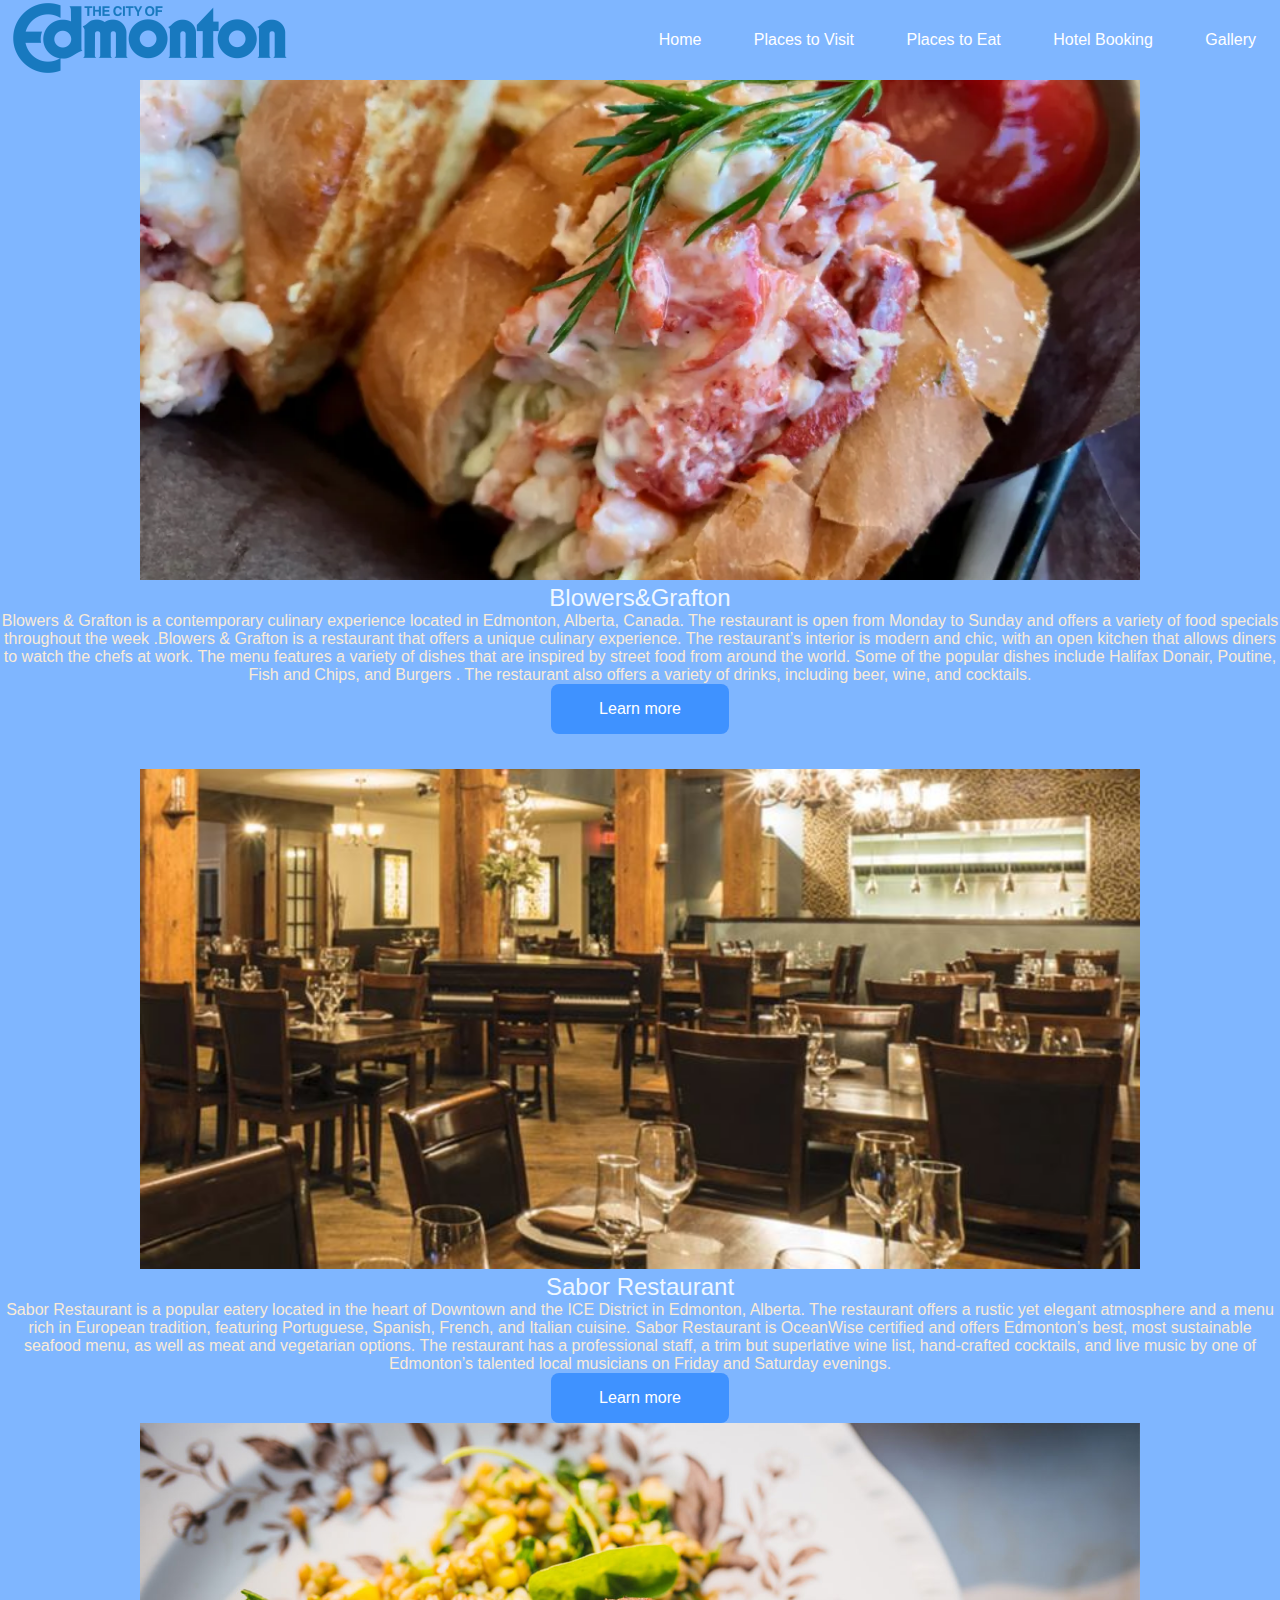
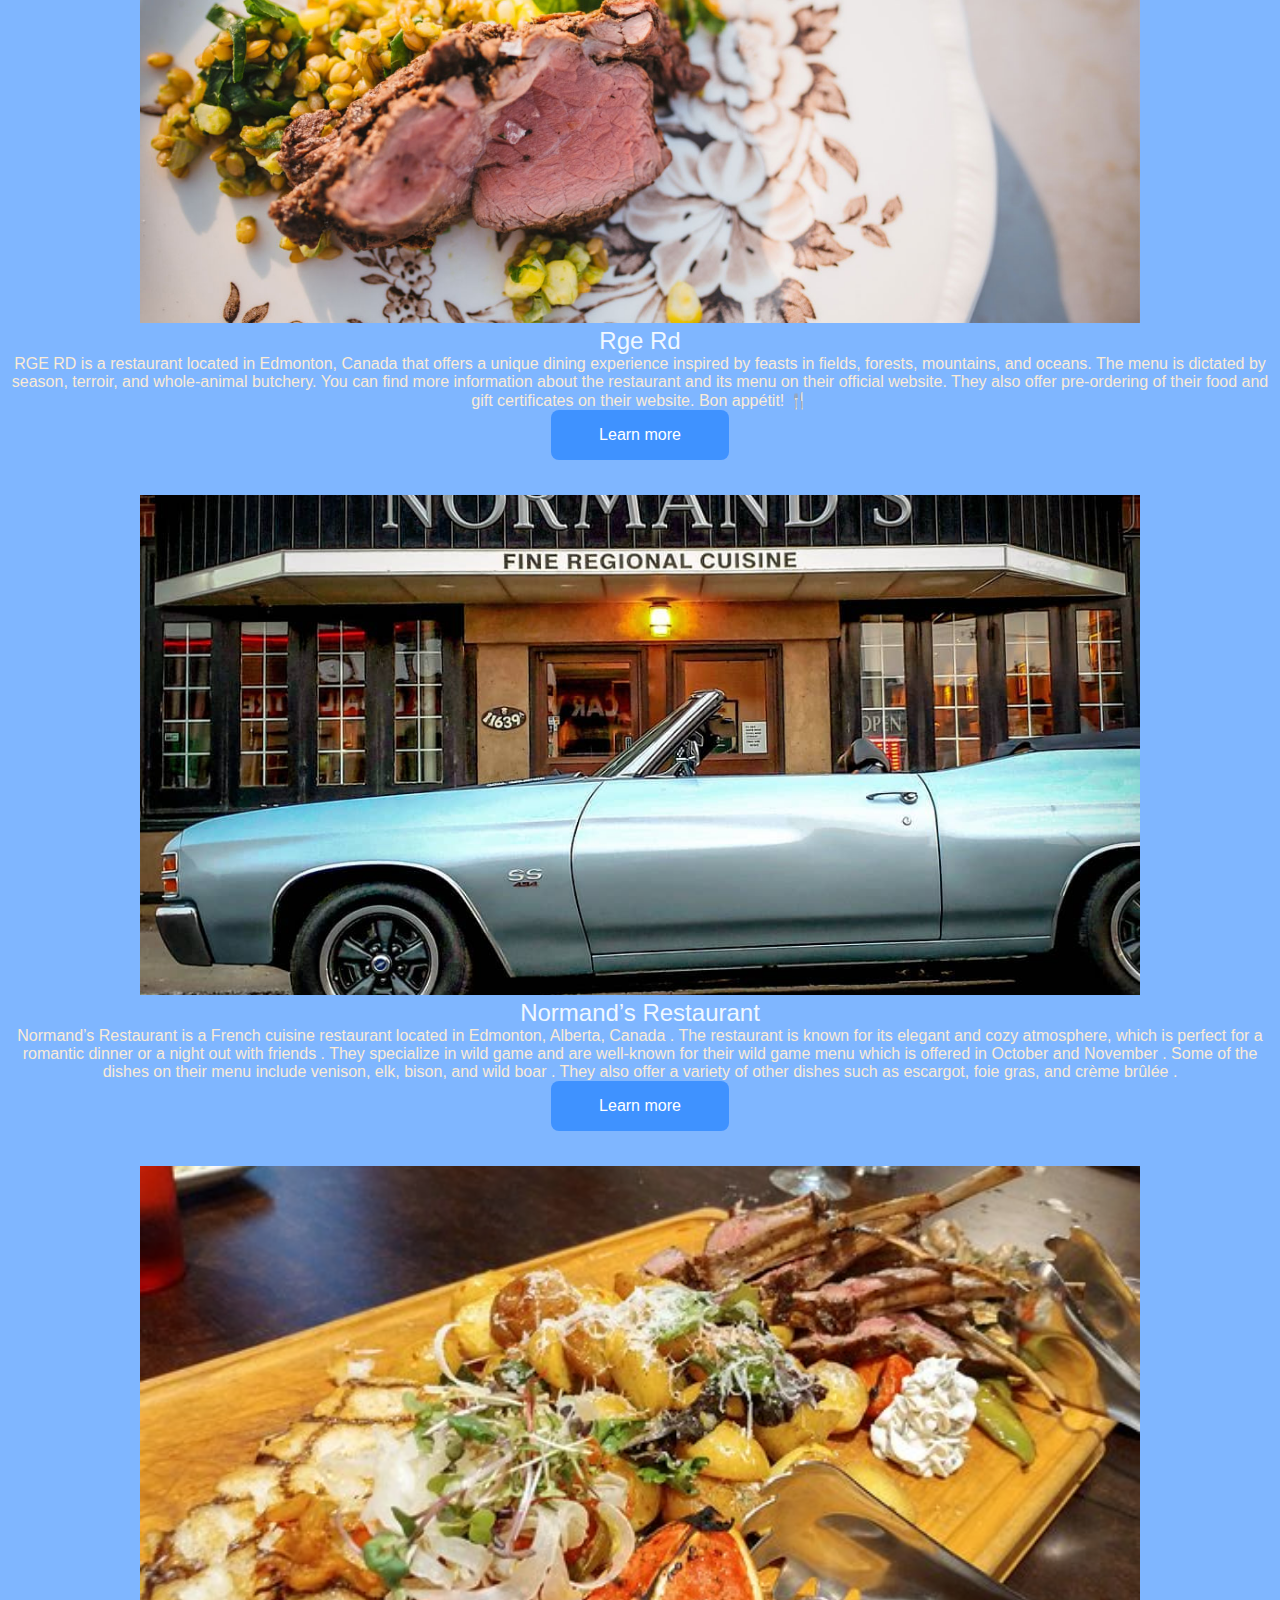
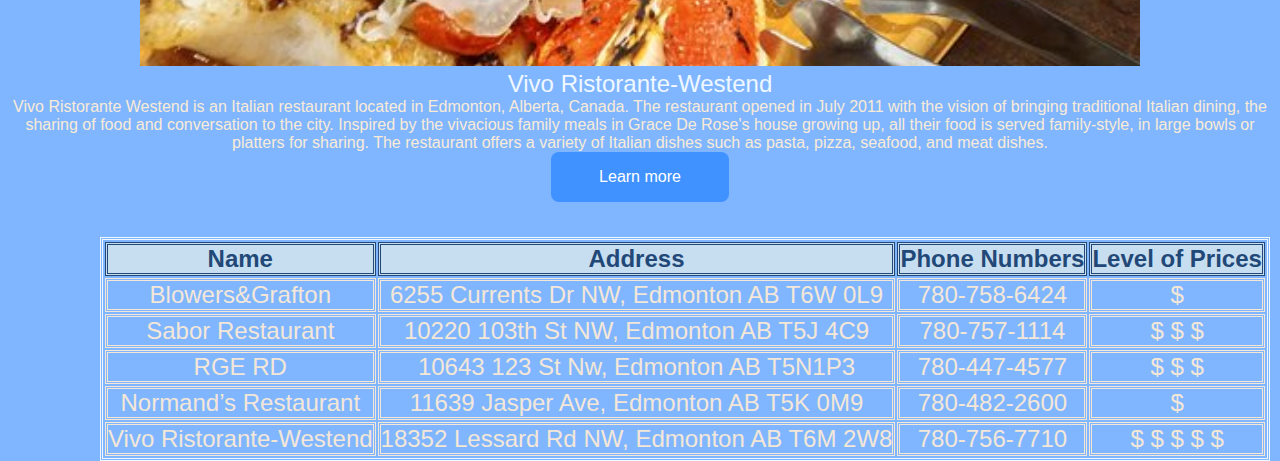
==== Places to Eat.html @ aedacf7a "Add files via upload" ====
<!DOCTYPE html>
 <html>
    <head>
        <title>
          Places to Eat  
        </title>
        <link rel="stylesheet" href="style-eat.css"/>
    </head>
    <body>
        <nav>
            <div class="logo"> <img src="images1/ed-icon.png" width="300px" > </div>
            <div class="nav-items">
             <a href="Home.html">Home</a>
             <a href="Places to Visit.html">Places to Visit</a>
             <a href="Places to Eat.html">Places to Eat</a>
             <a href="Hotel Booking.html">Hotel Booking</a>
             <a href="Gallery.html">Gallery</a>
              </div> 
           </nav>
           <section class="photos">
            <div class="restaurant">
                <img src="images1/bgr-1.webp" class="img">
                <div class="titles">Blowers&amp;Grafton</div>
                <p class="ds">
                  Blowers & Grafton is a contemporary culinary experience located in Edmonton, Alberta, Canada.  The restaurant is open from Monday to Sunday
                  and offers a variety of food specials throughout the week .Blowers & Grafton is a restaurant that offers a unique culinary 
                  experience. The restaurant’s interior is modern and chic, with an open kitchen that allows diners to watch the chefs at work. 
                  The menu features a variety of dishes that are inspired by street food from around the world. Some of the popular dishes include
                  Halifax Donair, Poutine, Fish and Chips, and Burgers . The restaurant also offers a variety of drinks, including beer, wine, and
                  cocktails.
                 </p>
                <a href="https://blowersgrafton.com/" target="blank">
                    <button>Learn more</button>
                  </a>
            </div>
            <div class="restuarant">
                <img src="images1/sabor-edmonton.jpg" class="img">
                <div class="titles">Sabor Restaurant</div>
                <p class="ds">
                  Sabor Restaurant is a popular eatery located in the heart of Downtown and the ICE District in Edmonton, Alberta. The restaurant 
                  offers a rustic yet elegant atmosphere and a menu rich in European tradition, featuring Portuguese, Spanish, French, and Italian
                   cuisine. Sabor Restaurant is OceanWise certified and offers Edmonton’s best, most sustainable seafood menu, as well as meat and
                    vegetarian options. The restaurant has a professional staff, a trim but superlative wine list, hand-crafted cocktails, and live
                     music by one of Edmonton’s talented local musicians on Friday and Saturday evenings.</p>
                <a href="https://sabor.ca/" target="blank">
                    <button>Learn more</button>
                  </a>
                 </div>
            <div class="restaurant">
                <img src="images1/RGE-RD.jpg" class="img" >
                <div class="titles">Rge Rd</div>
                <p class="ds">
                  RGE RD is a restaurant located in Edmonton, Canada that offers a unique dining experience inspired by feasts in fields, forests, 
                  mountains, and oceans. The menu is dictated by season, terroir, and whole-animal butchery. You can find more information about the 
                  restaurant and its menu on their official website. They also offer pre-ordering of their food and gift certificates on their website. 
                  Bon appétit! 🍴
                </p>
                <a href="https://www.rgerd.ca/" target="blank">
                    <button>Learn more</button>
                  </a>
                </div>
            <div class="restaurant">
                <img src="images1/Normand's.jpg"class="img" >
                <div class="titles">Normand’s Restaurant</div>
                <p class="ds">
                  Normand’s Restaurant is a French cuisine restaurant located in Edmonton, Alberta, Canada . The restaurant is known for its elegant and 
                  cozy atmosphere, which is perfect for a romantic dinner or a night out with friends . They specialize in wild game and are well-known 
                  for their wild game menu which is offered in October and November . Some of the dishes on their menu include venison, elk, bison, and 
                  wild boar . They also offer a variety of other dishes such as escargot, foie gras, and crème brûlée .    
                </p>
                <a href="https://www.tripadvisor.ca/Restaurant_Review-g154914-d707375-Reviews-Normand_s_Restaurant-Edmonton_Alberta.html" target="blank">
                    <button>Learn more</button>
                  </a>
            </div>
            <div class="restaurant">
                <img src="images1/Vivo.jpg"class="img">
                <div class="titles">Vivo Ristorante-Westend</div>
                <p class="ds">
                  Vivo Ristorante Westend is an Italian restaurant located in Edmonton, Alberta, Canada. The restaurant opened in July 2011 with the 
                  vision of bringing traditional Italian dining, the sharing of food and conversation to the city. Inspired by the vivacious family 
                  meals in Grace De Rose's house growing up, all their food is served family-style, in large bowls or platters for sharing. The 
                  restaurant offers a variety of Italian dishes such as pasta, pizza, seafood, and meat dishes.
                </p>
                <a href=""https://www.vivoristorante.ca/west-edmonton target="blank">
                    <button>Learn more</button>
                  </a>
                </div>
            </section>
            <section class="table">
              <table class="tb">
                <tr>
                  <th>Name</th>
                  <th>Address</th>
                  <th>Phone Numbers</th>
                  <th>Level of Prices</th>
                </tr>
                <tr>
                  <td>Blowers&amp;Grafton</td>
                  <td>6255 Currents Dr NW, Edmonton AB T6W 0L9</td>
                  <td>780-758-6424</td>
                  <td>&dollar;</td>
                </tr>
                <tr>
                  <td>Sabor Restaurant</td>
                  <td>10220 103th St NW, Edmonton AB T5J 4C9</td>
                  <td>780-757-1114</td>
                  <td>&dollar; &dollar; &dollar; </td>
                </tr>
                <tr>
                  <td>RGE RD</td>
                  <td>10643 123 St Nw, Edmonton AB T5N1P3</td>
                  <td>780-447-4577</td>
                  <td>&dollar; &dollar; &dollar;</td>
                </tr>
                <tr>
                  <td>Normand’s Restaurant</td>
                  <td>11639 Jasper Ave, Edmonton AB T5K 0M9</td>
                  <td>780-482-2600</td>
                  <td>&dollar;</td>
                </tr>
                <tr>
                  <td>Vivo Ristorante-Westend</td>
                  <td>18352 Lessard Rd NW, Edmonton AB T6M 2W8</td>
                  <td>780-756-7710</td>
                  <td>&dollar; &dollar; &dollar; &dollar; &dollar; </td>
                </tr>
              </table>
            </section>

    </body>
 </html>
---- style-eat.css ----
*{ 
    box-sizing: border-box;
    margin:0;
    padding: 0;
    font-family: 'Lucida Sans', 'Lucida Sans Regular', 'Lucida Grande',
     'Lucida Sans Unicode', Geneva, Verdana, sans-serif;
    }
    nav{ background-color: rgba(0,110,255,0.5);
     height:80px;
     display: flex;
     justify-content: space-between;
     align-items: center;
     padding:0rem calc((100vw-1300px)/2)
    }
    nav a {
        text-decoration: none;
        color: white;
        padding: 0 1.5rem;
     }
     .photos{text-align: center;
        background-color: rgba(0, 110, 255,0.5);
        max-width: full;
        margin: auto;
        overflow:auto;
         }
    .restaurant{
        margin-bottom: 35px;
        }
        button{
            padding:1rem 3rem;
            font-size: 1rem;
            border: none;
            color:white;
            background-color: rgba(0, 110, 255,0.5);
            cursor:pointer;
            border-radius:0.5rem ;
        }
        button:hover{
            background-color: white;
            color: rgba(0, 110, 255,0.5);
        }
        .titles{
            font-size: 1.5rem;
            color: aliceblue;
        }
       .ds{
        color: antiquewhite;
        font-family: 'Lucida Sans', 'Lucida Sans Regular', 'Lucida Grande', 'Lucida Sans Unicode', Geneva, Verdana, sans-serif;
       } 
       .img{ height: 500px;
        width:1000px;
        object-fit:cover;
        }
    .table{
        background-color: rgba(0, 110, 255,0.5);
        color: #f4e7d8;
        text-align: center;
     } 
    .tb{
        margin-left: 100px;
        font-size: 1.5rem;
        border-style: double;
        border-color: aliceblue;
    }
    th,td{
        border-style: double;
    }
    th{
        background-color: #c7def1;
        color:#224878;
    }
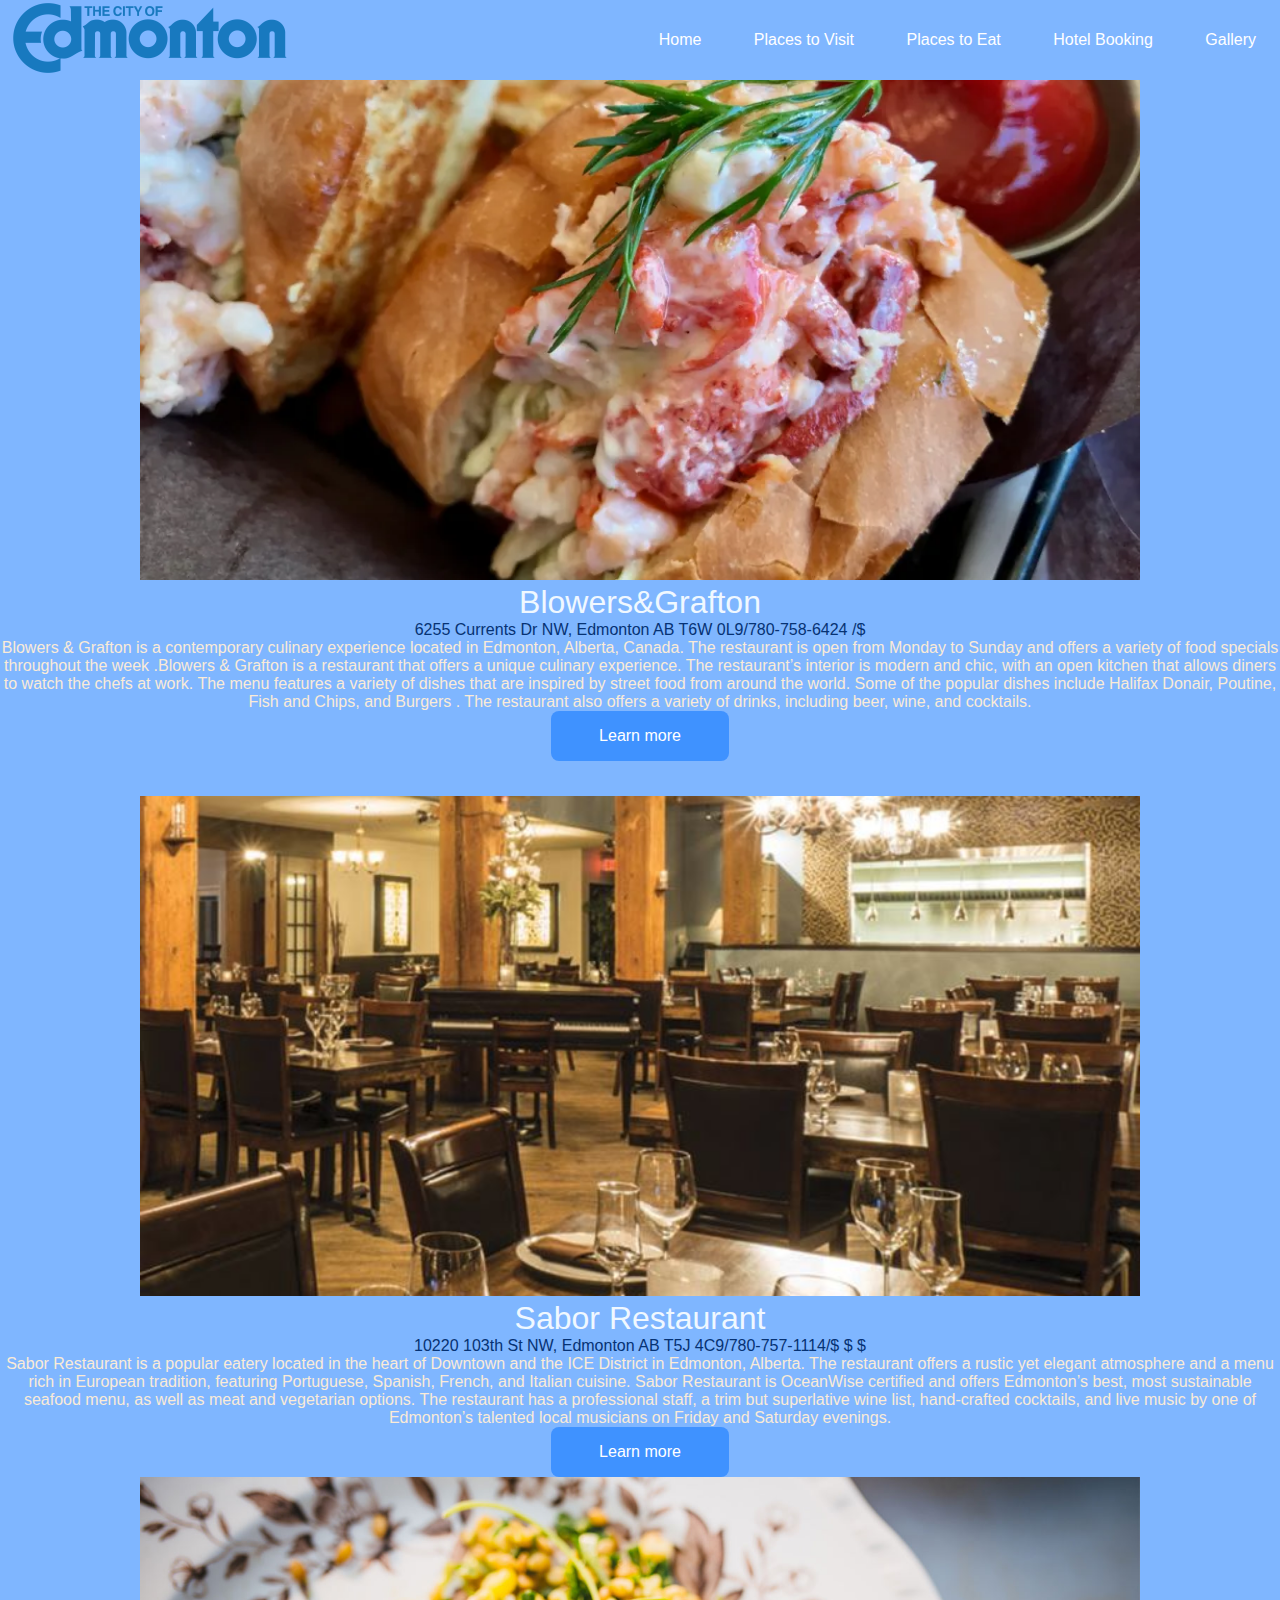
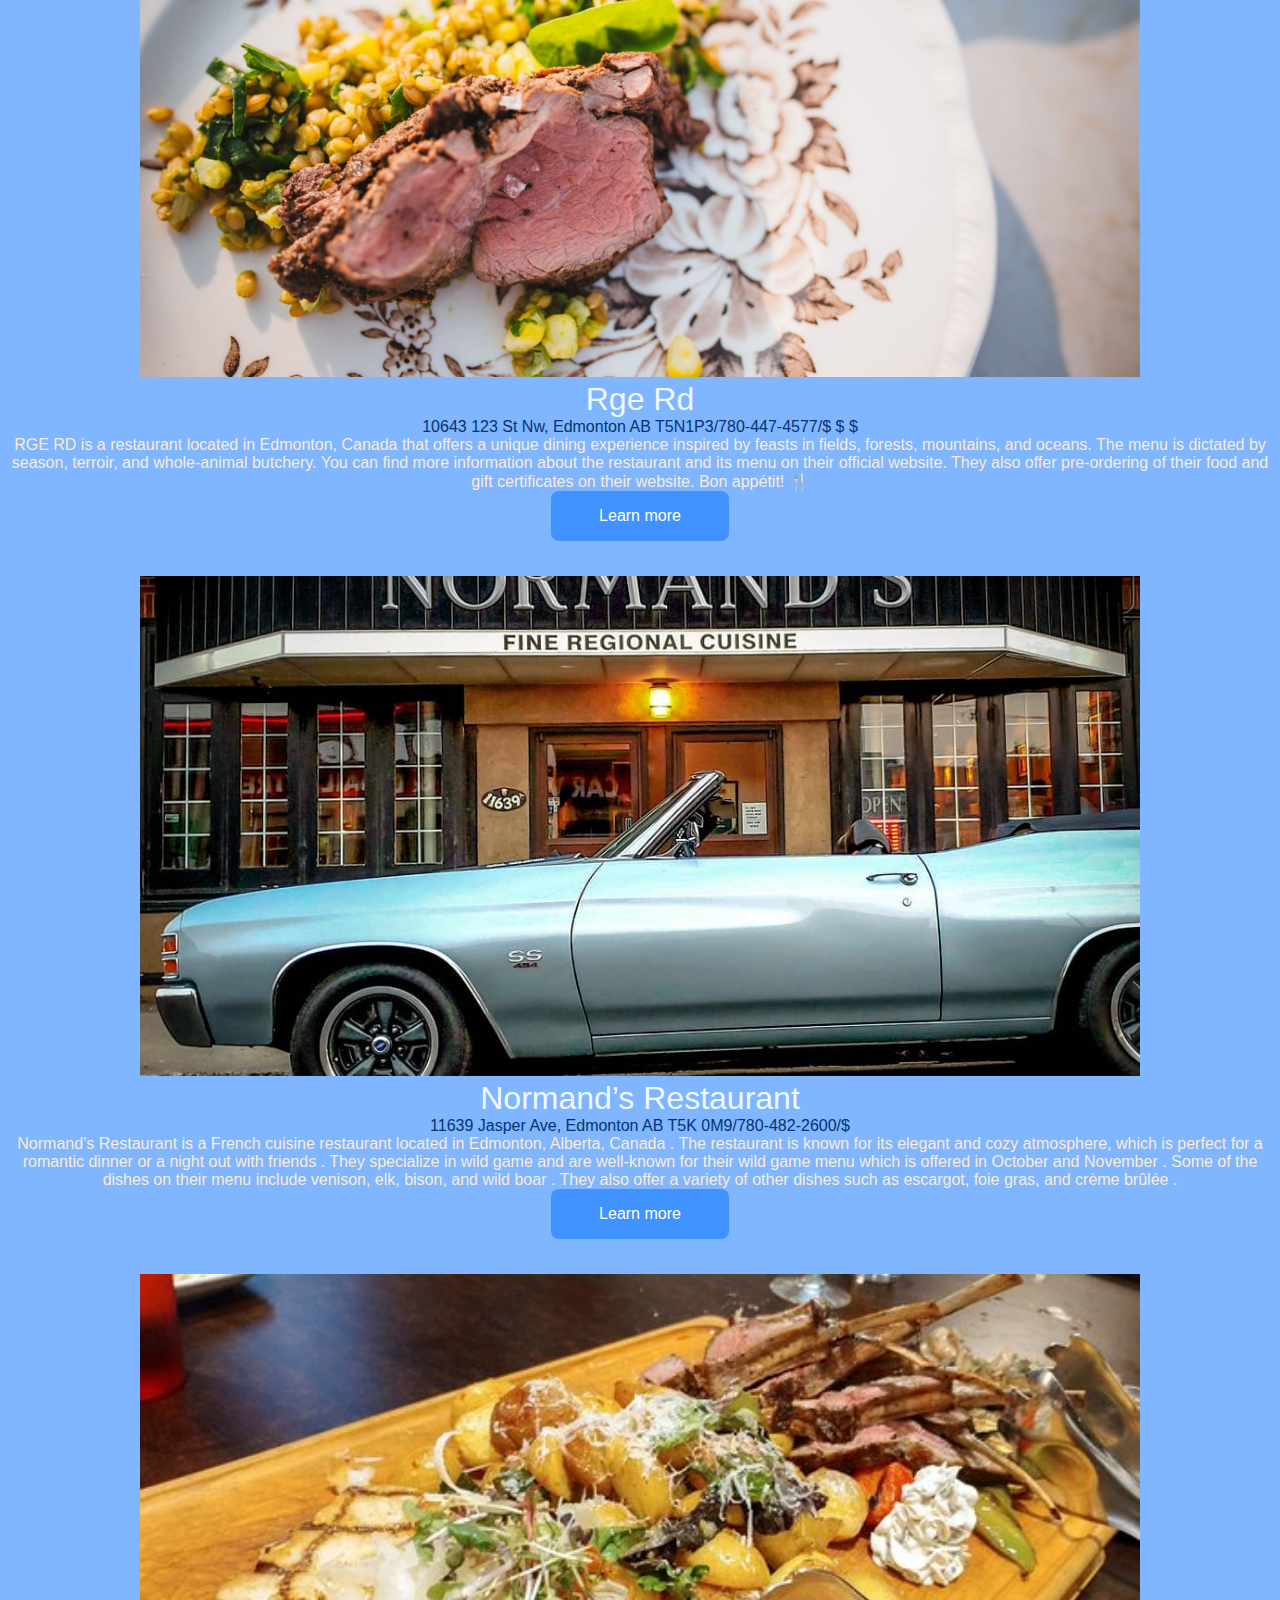
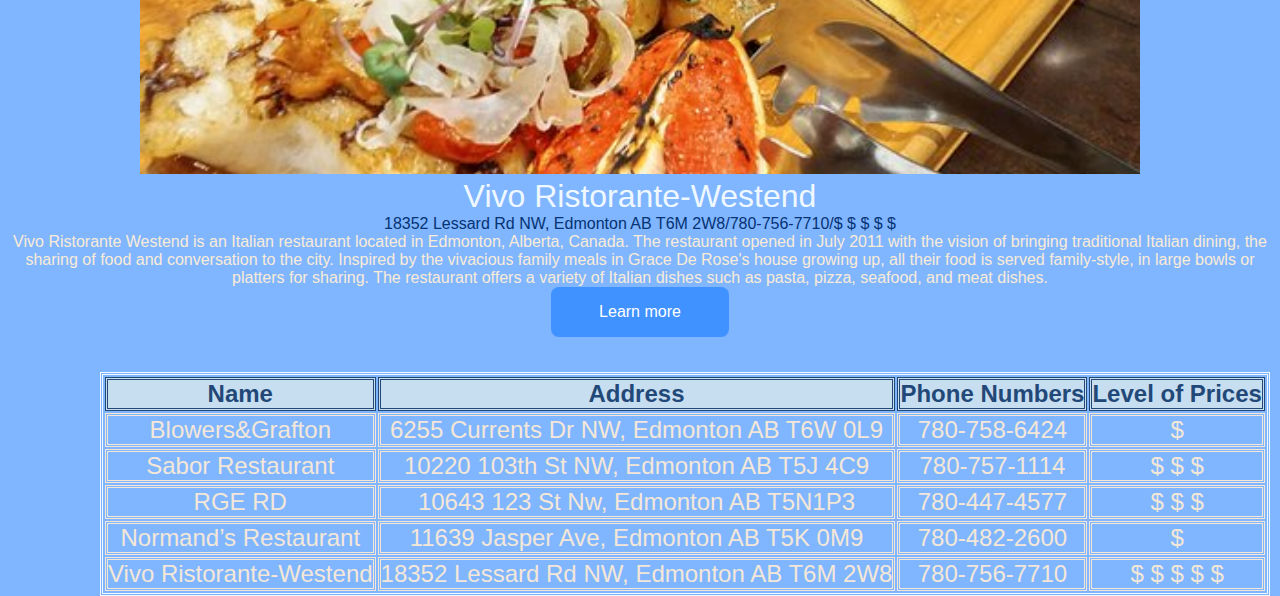
==== commit 3c2056a0: "Update Places to Eat.html" ====
--- a/Places to Eat.html
+++ b/Places to Eat.html
@@ -19,8 +19,9 @@
            </nav>
            <section class="photos">
             <div class="restaurant">
-                <img src="images1/bgr-1.webp" class="img">
+              <img src="images1/bgr-1.webp" class="img">
                 <div class="titles">Blowers&amp;Grafton</div>
+             <div class="sb">6255 Currents Dr NW, Edmonton AB T6W 0L9/780-758-6424	/$</div>
                 <p class="ds">
                   Blowers & Grafton is a contemporary culinary experience located in Edmonton, Alberta, Canada.  The restaurant is open from Monday to Sunday
                   and offers a variety of food specials throughout the week .Blowers & Grafton is a restaurant that offers a unique culinary 
@@ -36,6 +37,7 @@
             <div class="restuarant">
                 <img src="images1/sabor-edmonton.jpg" class="img">
                 <div class="titles">Sabor Restaurant</div>
+             <div class="sb">10220 103th St NW, Edmonton AB T5J 4C9/780-757-1114/$ $ $</div>
                 <p class="ds">
                   Sabor Restaurant is a popular eatery located in the heart of Downtown and the ICE District in Edmonton, Alberta. The restaurant 
                   offers a rustic yet elegant atmosphere and a menu rich in European tradition, featuring Portuguese, Spanish, French, and Italian
@@ -49,6 +51,7 @@
             <div class="restaurant">
                 <img src="images1/RGE-RD.jpg" class="img" >
                 <div class="titles">Rge Rd</div>
+             <div class="sb">10643 123 St Nw, Edmonton AB T5N1P3/780-447-4577/$ $ $</div>
                 <p class="ds">
                   RGE RD is a restaurant located in Edmonton, Canada that offers a unique dining experience inspired by feasts in fields, forests, 
                   mountains, and oceans. The menu is dictated by season, terroir, and whole-animal butchery. You can find more information about the 
@@ -62,6 +65,7 @@
             <div class="restaurant">
                 <img src="images1/Normand's.jpg"class="img" >
                 <div class="titles">Normand’s Restaurant</div>
+             <div class="sb">11639 Jasper Ave, Edmonton AB T5K 0M9/780-482-2600/$</div>
                 <p class="ds">
                   Normand’s Restaurant is a French cuisine restaurant located in Edmonton, Alberta, Canada . The restaurant is known for its elegant and 
                   cozy atmosphere, which is perfect for a romantic dinner or a night out with friends . They specialize in wild game and are well-known 
@@ -75,6 +79,7 @@
             <div class="restaurant">
                 <img src="images1/Vivo.jpg"class="img">
                 <div class="titles">Vivo Ristorante-Westend</div>
+             <div class="sb">18352 Lessard Rd NW, Edmonton AB T6M 2W8/780-756-7710/$ $ $ $ $</div>
                 <p class="ds">
                   Vivo Ristorante Westend is an Italian restaurant located in Edmonton, Alberta, Canada. The restaurant opened in July 2011 with the 
                   vision of bringing traditional Italian dining, the sharing of food and conversation to the city. Inspired by the vivacious family 
@@ -129,4 +134,4 @@
 
     </body>
  </html>
-           +           
--- a/style-eat.css
+++ b/style-eat.css
@@ -40,7 +40,7 @@
             color: rgba(0, 110, 255,0.5);
         }
         .titles{
-            font-size: 1.5rem;
+            font-size: 2rem;
             color: aliceblue;
         }
        .ds{
@@ -69,4 +69,7 @@
         background-color: #c7def1;
         color:#224878;
     }
-   +     .sb{
+        font-size: 1rem;
+        color: #063273;
+     }
